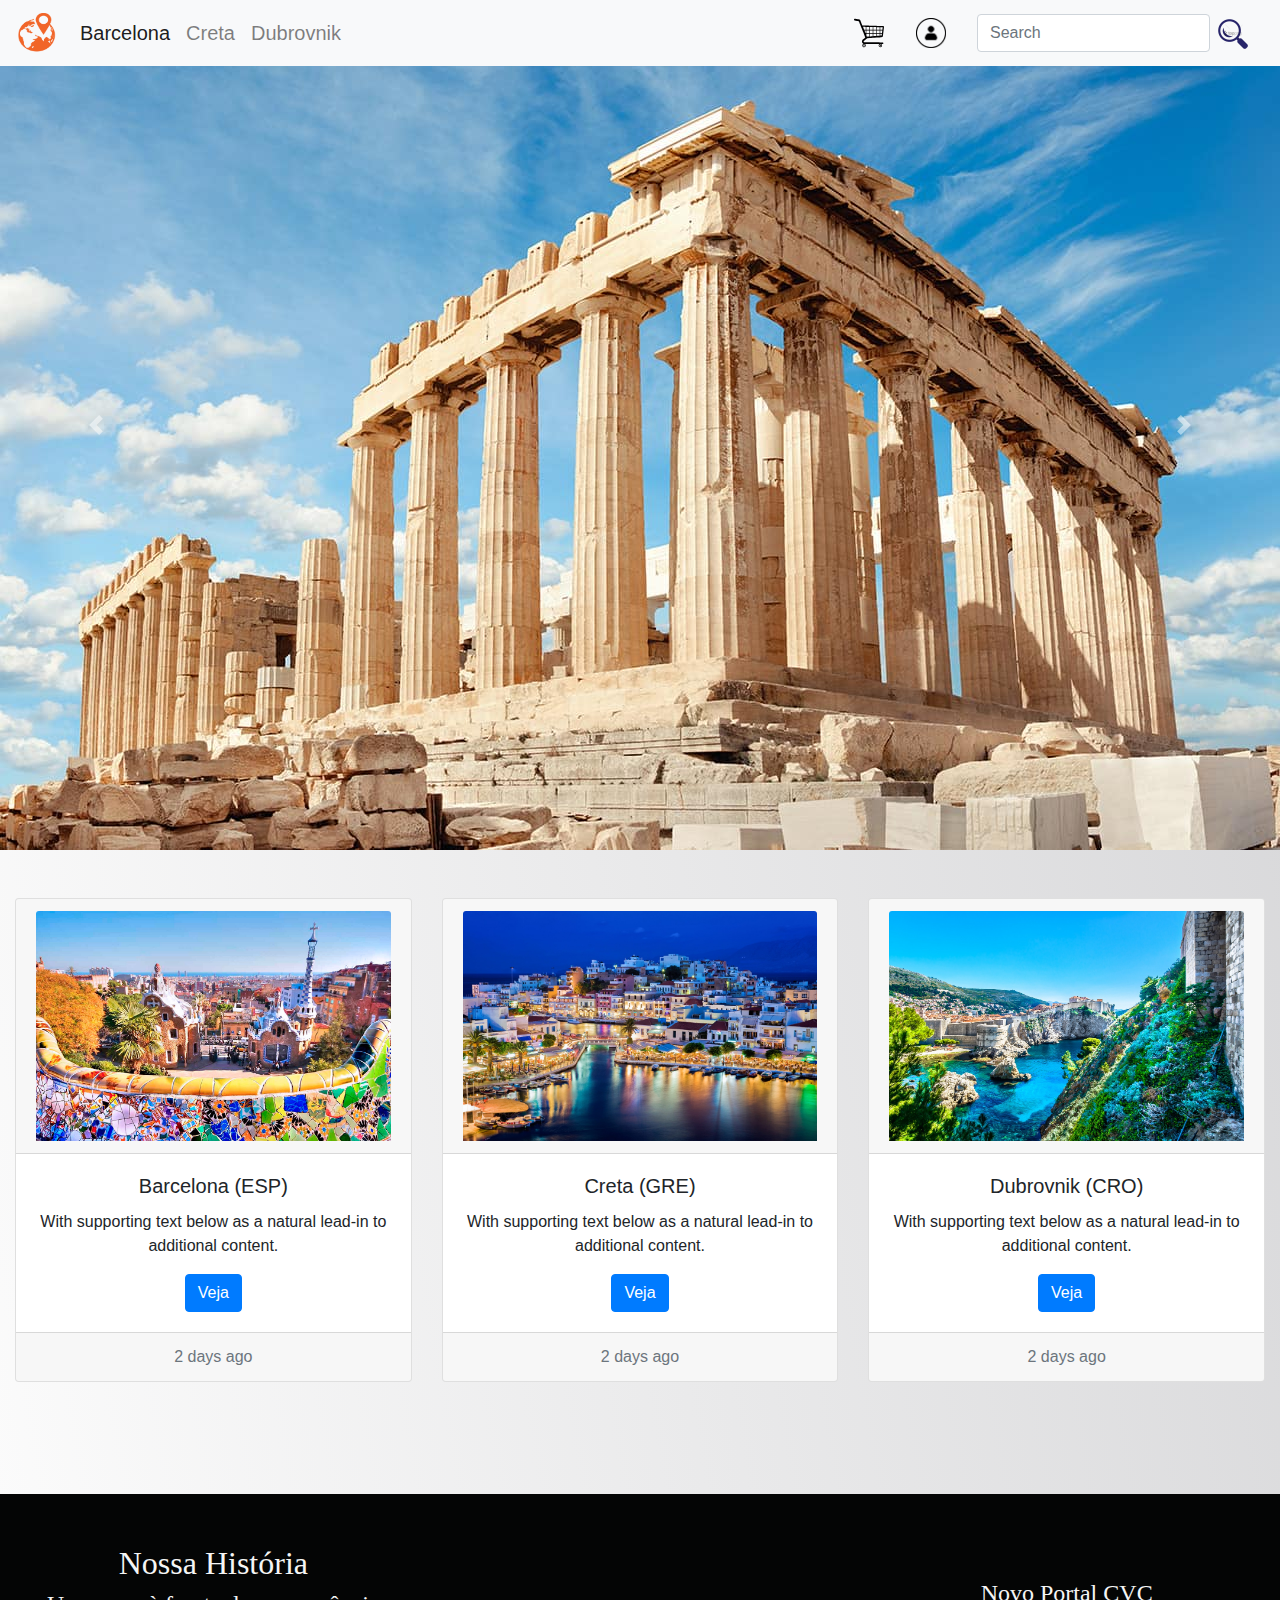
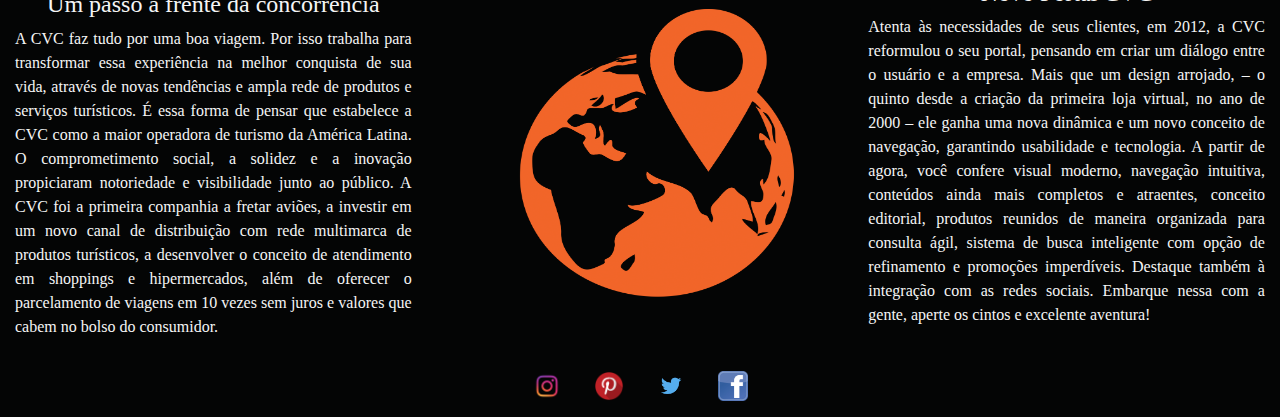
==== turismo/index.html @ ac5b86e4 "Novo projeto Front-End" ====
<!DOCTYPE html>

<html>
    <head>
        <title> Turismo Mediterrâneo !!! </title>
        <meta charset="UTF-8">
        <meta name="viewport" content="width=device-width, initial-scale=1.0">
        <link type="text/css" rel="stylesheet" href="css/bootstrap.min.css"> 
        <link type="text/css" rel="stylesheet" href="css/estilo.css">
        <link rel="shortcut icon" href="img/icone.ico" >
    </head>
    <body>

        <div id="menu"></div>

        <div id="carouselExampleControls" class="carousel slide" data-ride="carousel">
            <div class="carousel-inner">
                <div class="carousel-item active">
                    <img src="img/grecia.jpg" class="d-block w-100" alt="...">
                </div>
                <div class="carousel-item">
                    <img src="img/espanha.jpg" class="d-block w-100" alt="...">
                </div>
                <div class="carousel-item">
                    <img src="img/croacia.png" class="d-block w-100" alt="...">
                </div>
            </div>
            <a class="carousel-control-prev" href="#carouselExampleControls" role="button" data-slide="prev">
                <span class="carousel-control-prev-icon" aria-hidden="true"></span>
                <span class="sr-only">Previous</span>
            </a>
            <a class="carousel-control-next" href="#carouselExampleControls" role="button" data-slide="next">
                <span class="carousel-control-next-icon" aria-hidden="true"></span>
                <span class="sr-only">Next</span>
            </a>
        </div>

        <div class="container-fluid cards">
            <div class="row">
                <div class="col-md-4">                    
                    <div class="card text-center">
                        <div class="card-header">
                            <img class="card-img-top" src="img/barcelona.jpg" alt="Card image cap">
                        </div>

                        <div class="card-body">
                            <h5 class="card-title"> Barcelona (ESP)</h5>
                            <p class="card-text">With supporting text below as a natural lead-in to additional content.</p>
                            <a href="cidades.html?pagina=b" class="btn btn-primary">Veja</a>
                        </div>

                        <div class="card-footer text-muted">
                            2 days ago
                        </div>
                    </div>
                </div>
                <div class="col-md-4">
                    <div class="card text-center">
                            <div class="card-header">
                                <img class="card-img-top" src="img/creta.jpg" alt="Card image cap">
                            </div>
    
                            <div class="card-body">
                                <h5 class="card-title"> Creta (GRE)</h5>
                                <p class="card-text">With supporting text below as a natural lead-in to additional content.</p>
                                <a href="cidades.html?pagina=c" class="btn btn-primary">Veja</a>
                            </div>
    
                            <div class="card-footer text-muted">
                                2 days ago
                            </div>
                    </div>                    
                </div>
                <div class="col-md-4">                    
                        <div class="card text-center">
                                <div class="card-header">
                                    <img class="card-img-top" src="img/dubrovnik.jpg" alt="Card image cap">
                                </div>
        
                                <div class="card-body">
                                    <h5 class="card-title"> Dubrovnik (CRO) </h5>
                                    <p class="card-text">With supporting text below as a natural lead-in to additional content.</p>
                                    <a href="cidades.html?pagina=c" class="btn btn-primary">Veja</a>
                                </div>
        
                                <div class="card-footer text-muted">
                                    2 days ago
                                </div>
                        </div>                    
                </div>
            </div>
        </div>

        <div id="Historia"></div>

        <div class="container formulario" id="login">
            <div class="row">
                <div class="col-md-4"></div>
                <div class="col-md-4">
                    <h2> Login </h2>
                        <img src="img/logo.png" width="40" height="40" alt="">
                    <form>
                        <div class="form-group">
                            <label for="exampleInputEmail1">Email address</label>
                            <input type="email" class="form-control" id="exampleInputEmail1" aria-describedby="emailHelp" placeholder="Enter email">
                            <small id="emailHelp" class="form-text text-muted">We'll never share your email with anyone else.</small>
                        </div>
                        <div class="form-group">
                            <label for="exampleInputPassword1">Password</label>
                            <input type="password" class="form-control" id="exampleInputPassword1" placeholder="Password">
                        </div>
                        <div class="form-group form-check">
                            <input type="checkbox" class="form-check-input" id="exampleCheck1">
                            <label class="form-check-label" for="exampleCheck1">Check me out</label>
                        </div>
                        <a class="btn btn-primary" href="lista.html"> Entrar </a>
                        <a class="btn btn-primary" href="cadastro.html"> Cadastre-se </a>                       
                    </form>
                </div>
                <div class="col-md-4"></div>
            </div>
        </div>

        <script type="text/javascript" src="js/jquery-3.3.1.min.js"></script>
        <script src="js/jquery.mask.min.js" type="text/javascript"></script>
        <script type="text/javascript" src="js/bootstrap.min.js"></script>
        <script type="text/javascript" src="js/javascript.js"></script>
    </body>
</html>
---- turismo/css/estilo.css ----
body{
    background-image: linear-gradient(800deg, #FDFDFD,#D6D6D8);
}

.cards{
    margin-top: 3em;
    display: flex;
    justify-content: space-around;
    align-items: center;
    font-family: Arial, Helvetica, sans-serif;
    font-style: normal;
    align-items: center;
}

#BntNav{
    font-family: Arial, Helvetica, sans-serif;
    font-size: 20px;
}

.formulario{
    margin-top: 8em;
    font-family: Arial, Helvetica, sans-serif;
    font-size: 20px;
}

.galeriaCidades{
    margin-top: 7em;
    text-align: justify;
    font-family: Arial, Helvetica, sans-serif;
    font-size: 15px; 
}

.validacao{
    color: red;
}

.descricao{
    background-color: #040505;
    color:whitesmoke;
    margin-top: 7em;
    font-family: cursive;
    text-align: justify;
}

#imgDescricao{
    margin-top: 115px;
    width: 300px;
    height: 300px;
    margin-left: 60px;
}

#HistDescricao{
    margin-top: 50px;
}

#PortalDescricao{
    margin-top: 85px;
}

.lista{
    margin-top: 10em;
}
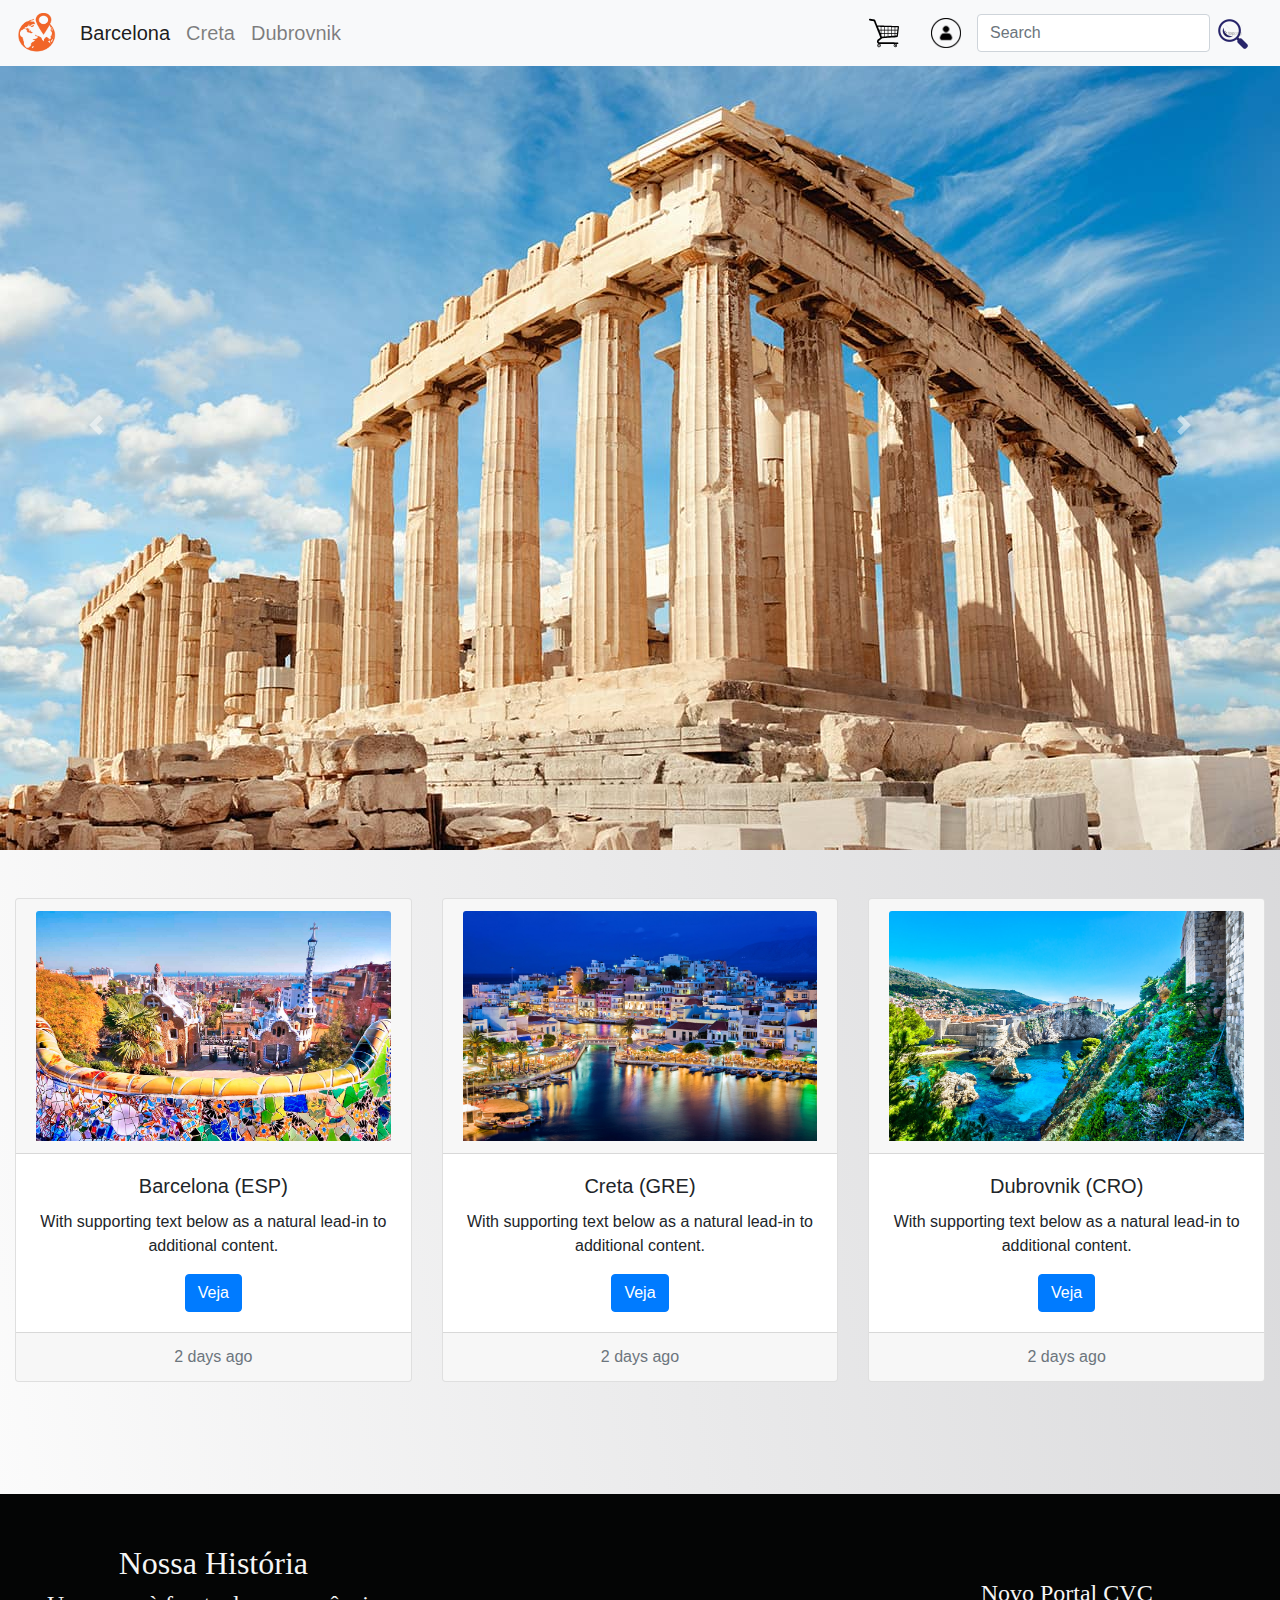
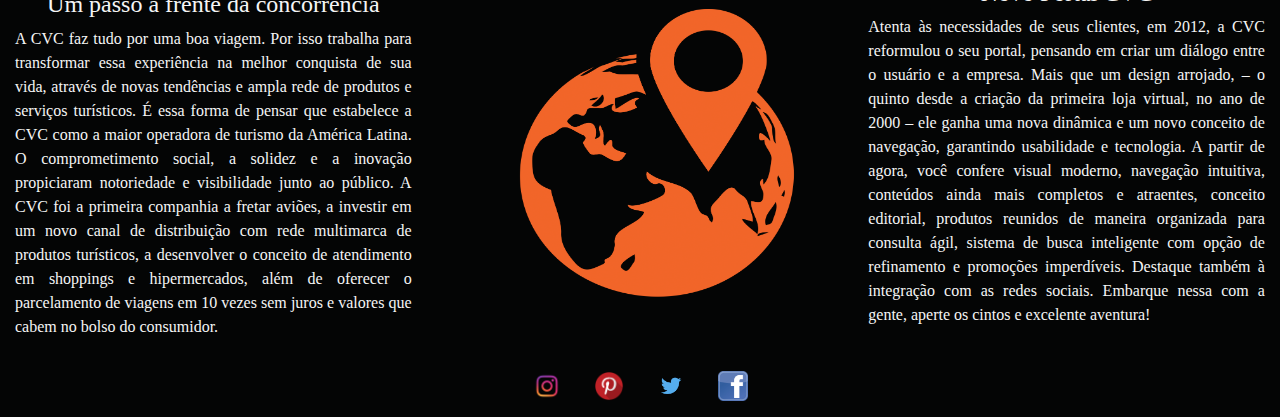
==== commit aa3d5d5c: "alteracoes" ====
--- a/turismo/index.html
+++ b/turismo/index.html
@@ -93,12 +93,11 @@
 
         <div id="Historia"></div>
 
-        <div class="container formulario" id="login">
+        <div class="container formularioLogin" id="login">
             <div class="row">
                 <div class="col-md-4"></div>
                 <div class="col-md-4">
-                    <h2> Login </h2>
-                        <img src="img/logo.png" width="40" height="40" alt="">
+                    <h2 class="text-center"> Login </h2>                        
                     <form>
                         <div class="form-group">
                             <label for="exampleInputEmail1">Email address</label>
@@ -113,7 +112,7 @@
                             <input type="checkbox" class="form-check-input" id="exampleCheck1">
                             <label class="form-check-label" for="exampleCheck1">Check me out</label>
                         </div>
-                        <a class="btn btn-primary" href="lista.html"> Entrar </a>
+                        <a class="btn btn-primary" href="#"> Entrar </a>
                         <a class="btn btn-primary" href="cadastro.html"> Cadastre-se </a>                       
                     </form>
                 </div>
--- a/turismo/css/estilo.css
+++ b/turismo/css/estilo.css
@@ -17,8 +17,14 @@
     font-size: 20px;
 }
 
-.formulario{
-    margin-top: 8em;
+.formularioLogin{
+    margin-top: 13em;
+    font-family: Arial, Helvetica, sans-serif;
+    font-size: 20px;
+}
+
+.formularioCadastro{
+    margin-top: 7em;
     font-family: Arial, Helvetica, sans-serif;
     font-size: 20px;
 }
@@ -32,6 +38,7 @@
 
 .validacao{
     color: red;
+    font-size: 15px;
 }
 
 .descricao{
